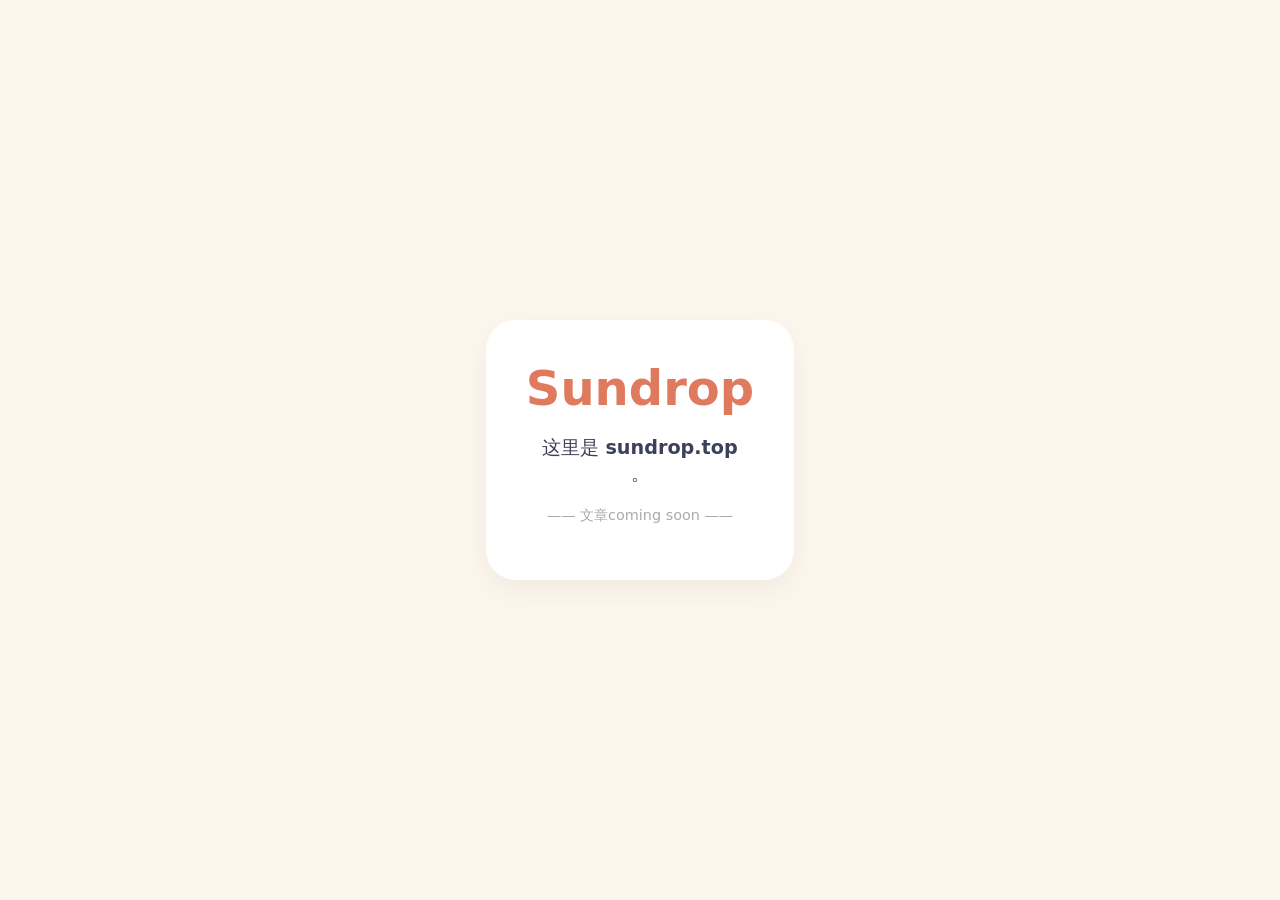
==== index.html @ 50a9a797 "Add files via upload" ====
<!DOCTYPE html>
<html>
<head>
    <meta charset="UTF-8">
    <title>Sundrop / </title>
    <style>
        body { background: #fdf6ed; font-family: system-ui; display: flex; justify-content: center; align-items: center; height: 100vh; margin: 0; }
        .card { text-align: center; padding: 40px; background: white; border-radius: 30px; box-shadow: 0 10px 30px rgba(0,0,0,0.05); }
        h1 { color: #e07a5f; font-size: 3rem; margin: 0; }
        p { color: #3d405b; font-size: 1.2rem; }
    </style>
</head>
<body>
    <div class="card">
        <h1>Sundrop</h1>
        <p>这里是 <strong>sundrop.top</strong><br>。</p>
        <p style="font-size:0.9rem; color:#aaa;">—— 文章coming soon ——</p>
    </div>
</body>
</html>
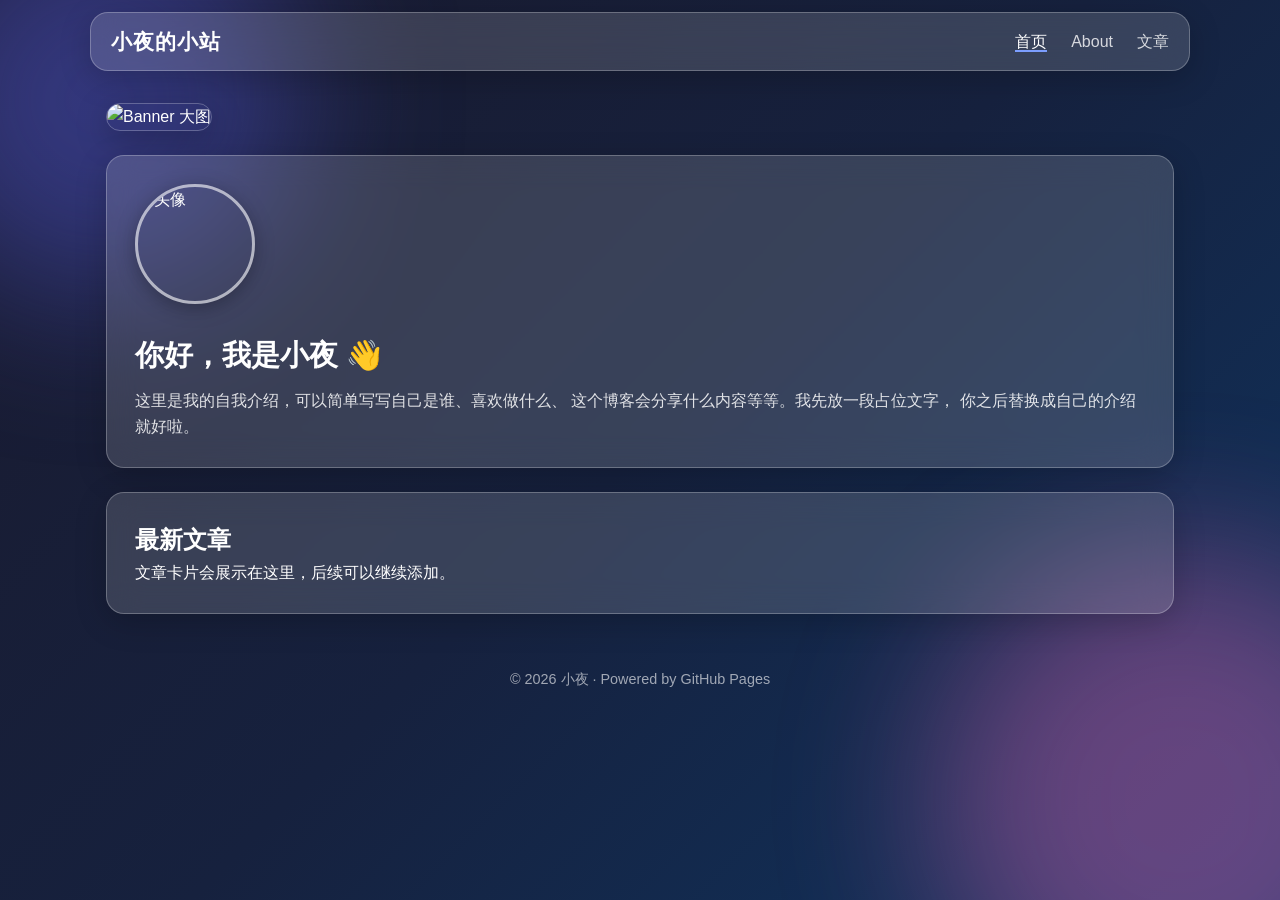
==== commit 35f9c6a5: "Rename html.index to index.html" ====
--- a/index.html
+++ b/index.html
@@ -1,20 +1,64 @@
 <!DOCTYPE html>
-<html>
+<html lang="zh-CN">
 <head>
-    <meta charset="UTF-8">
-    <title>Sundrop / </title>
-    <style>
-        body { background: #fdf6ed; font-family: system-ui; display: flex; justify-content: center; align-items: center; height: 100vh; margin: 0; }
-        .card { text-align: center; padding: 40px; background: white; border-radius: 30px; box-shadow: 0 10px 30px rgba(0,0,0,0.05); }
-        h1 { color: #e07a5f; font-size: 3rem; margin: 0; }
-        p { color: #3d405b; font-size: 1.2rem; }
-    </style>
+  <meta charset="UTF-8" />
+  <meta name="viewport" content="width=device-width, initial-scale=1.0" />
+  <title>小夜的博客</title>
+  <link rel="stylesheet" href="style.css" />
 </head>
 <body>
+
+  <!-- 背景装饰光斑（毛玻璃效果更明显） -->
+  <div class="bg-blob blob-1"></div>
+  <div class="bg-blob blob-2"></div>
+
+  <!-- 顶部导航栏 -->
+  <header class="navbar">
+    <nav class="nav-inner">
+      <a href="index.html" class="brand">小夜的小站</a>
+      <ul class="nav-links">
+        <li><a href="index.html" class="active">首页</a></li>
+        <li><a href="about.html">About</a></li>
+        <li><a href="posts.html">文章</a></li>
+      </ul>
+      <!-- 手机端汉堡菜单按钮 -->
+      <button class="menu-toggle" aria-label="菜单">☰</button>
+    </nav>
+  </header>
+
+  <!-- 首屏大图 Banner -->
+  <section class="hero">
+    <img src="images/banner.jpg" alt="Banner 大图" class="hero-img" />
+  </section>
+
+  <!-- 主内容区：卡片式 -->
+  <main class="container">
+    <!-- 个人信息卡片 -->
+    <div class="card profile-card">
+      <div class="avatar">
+        <img src="images/avatar.jpg" alt="头像" />
+      </div>
+      <div class="intro">
+        <h1>你好，我是小夜 👋</h1>
+        <p>
+          这里是我的自我介绍，可以简单写写自己是谁、喜欢做什么、
+          这个博客会分享什么内容等等。我先放一段占位文字，
+          你之后替换成自己的介绍就好啦。
+        </p>
+      </div>
+    </div>
+
+    <!-- 预留文章卡片区（之后可继续添加） -->
     <div class="card">
-        <h1>Sundrop</h1>
-        <p>这里是 <strong>sundrop.top</strong><br>。</p>
-        <p style="font-size:0.9rem; color:#aaa;">—— 文章coming soon ——</p>
+      <h2>最新文章</h2>
+      <p>文章卡片会展示在这里，后续可以继续添加。</p>
     </div>
+  </main>
+
+  <footer class="footer">
+    <p>© 2026 小夜 · Powered by GitHub Pages</p>
+  </footer>
+
+  <script src="script.js"></script>
 </body>
 </html>
--- a/style.css
+++ b/style.css
@@ -0,0 +1,225 @@
+/* ===== 全局重置与变量 ===== */
+* {
+  margin: 0;
+  padding: 0;
+  box-sizing: border-box;
+}
+
+:root {
+  --glass-bg: rgba(255, 255, 255, 0.15);
+  --glass-border: rgba(255, 255, 255, 0.25);
+  --text-color: #ffffff;
+  --accent: #7c9eff;
+  --radius: 18px;
+}
+
+body {
+  font-family: -apple-system, BlinkMacSystemFont, "Segoe UI", "PingFang SC",
+    "Microsoft YaHei", sans-serif;
+  color: var(--text-color);
+  background: linear-gradient(135deg, #1a1a2e 0%, #16213e 50%, #0f3460 100%);
+  min-height: 100vh;
+  line-height: 1.6;
+}
+
+/* ===== 背景光斑 ===== */
+.bg-blob {
+  position: fixed;
+  border-radius: 50%;
+  filter: blur(80px);
+  opacity: 0.5;
+  z-index: -1;
+}
+.blob-1 {
+  width: 400px;
+  height: 400px;
+  background: #4e54c8;
+  top: -100px;
+  left: -100px;
+}
+.blob-2 {
+  width: 500px;
+  height: 500px;
+  background: #ff6ec7;
+  bottom: -150px;
+  right: -150px;
+  opacity: 0.35;
+}
+
+/* ===== 顶部导航栏（毛玻璃） ===== */
+.navbar {
+  position: sticky;
+  top: 0;
+  z-index: 100;
+  padding: 12px 16px;
+}
+
+.nav-inner {
+  max-width: 1100px;
+  margin: 0 auto;
+  display: flex;
+  align-items: center;
+  justify-content: space-between;
+  background: var(--glass-bg);
+  backdrop-filter: blur(16px);
+  -webkit-backdrop-filter: blur(16px);
+  border: 1px solid var(--glass-border);
+  border-radius: var(--radius);
+  padding: 12px 20px;
+  box-shadow: 0 8px 32px rgba(0, 0, 0, 0.2);
+}
+
+.brand {
+  font-size: 1.3rem;
+  font-weight: 700;
+  color: var(--text-color);
+  text-decoration: none;
+  letter-spacing: 1px;
+}
+
+.nav-links {
+  list-style: none;
+  display: flex;
+  gap: 24px;
+}
+
+.nav-links a {
+  color: rgba(255, 255, 255, 0.8);
+  text-decoration: none;
+  font-size: 1rem;
+  transition: color 0.3s;
+}
+
+.nav-links a:hover,
+.nav-links a.active {
+  color: #fff;
+  border-bottom: 2px solid var(--accent);
+}
+
+/* 汉堡菜单按钮（手机端显示） */
+.menu-toggle {
+  display: none;
+  background: none;
+  border: none;
+  color: #fff;
+  font-size: 1.6rem;
+  cursor: pointer;
+}
+
+/* ===== 首屏大图 ===== */
+.hero {
+  max-width: 1100px;
+  margin: 20px auto 0;
+  padding: 0 16px;
+}
+
+.hero-img {
+  width: 100%;
+  height: 300px;
+  object-fit: cover;
+  border-radius: var(--radius);
+  border: 1px solid var(--glass-border);
+  box-shadow: 0 8px 32px rgba(0, 0, 0, 0.25);
+}
+
+/* ===== 主内容区 ===== */
+.container {
+  max-width: 1100px;
+  margin: 24px auto;
+  padding: 0 16px;
+}
+
+.card {
+  background: var(--glass-bg);
+  backdrop-filter: blur(16px);
+  -webkit-backdrop-filter: blur(16px);
+  border: 1px solid var(--glass-border);
+  border-radius: var(--radius);
+  padding: 28px;
+  margin-bottom: 24px;
+  box-shadow: 0 8px 32px rgba(0, 0, 0, 0.2);
+}
+
+/* 个人信息卡片 */
+.profile-card {
+  display: flex;
+  align-items: center;
+  gap: 28px;
+  flex-wrap: wrap;
+}
+
+.avatar {
+  flex-shrink: 0;
+  width: 120px;
+  height: 120px;
+  border-radius: 50%;
+  overflow: hidden;
+  border: 3px solid rgba(255, 255, 255, 0.6);
+  box-shadow: 0 4px 20px rgba(0, 0, 0, 0.3);
+}
+
+.avatar img {
+  width: 100%;
+  height: 100%;
+  object-fit: cover;
+}
+
+.intro h1 {
+  font-size: 1.8rem;
+  margin-bottom: 10px;
+}
+
+.intro p {
+  color: rgba(255, 255, 255, 0.85);
+}
+
+/* ===== 页脚 ===== */
+.footer {
+  text-align: center;
+  padding: 30px 16px;
+  color: rgba(255, 255, 255, 0.6);
+  font-size: 0.9rem;
+}
+
+/* ===== 响应式（手机适配） ===== */
+@media (max-width: 768px) {
+  .nav-links {
+    display: none; /* 默认隐藏 */
+    flex-direction: column;
+    position: absolute;
+    top: 70px;
+    right: 16px;
+    background: var(--glass-bg);
+    backdrop-filter: blur(16px);
+    border: 1px solid var(--glass-border);
+    border-radius: var(--radius);
+    padding: 16px;
+    gap: 14px;
+  }
+
+  .nav-links.open {
+    display: flex;
+  }
+
+  .menu-toggle {
+    display: block;
+  }
+
+  .hero-img {
+    height: 180px;
+  }
+
+  .profile-card {
+    flex-direction: column;
+    text-align: center;
+  }
+
+  .avatar {
+    width: 100px;
+    height: 100px;
+  }
+
+  .intro h1 {
+    font-size: 1.4rem;
+  }
+}
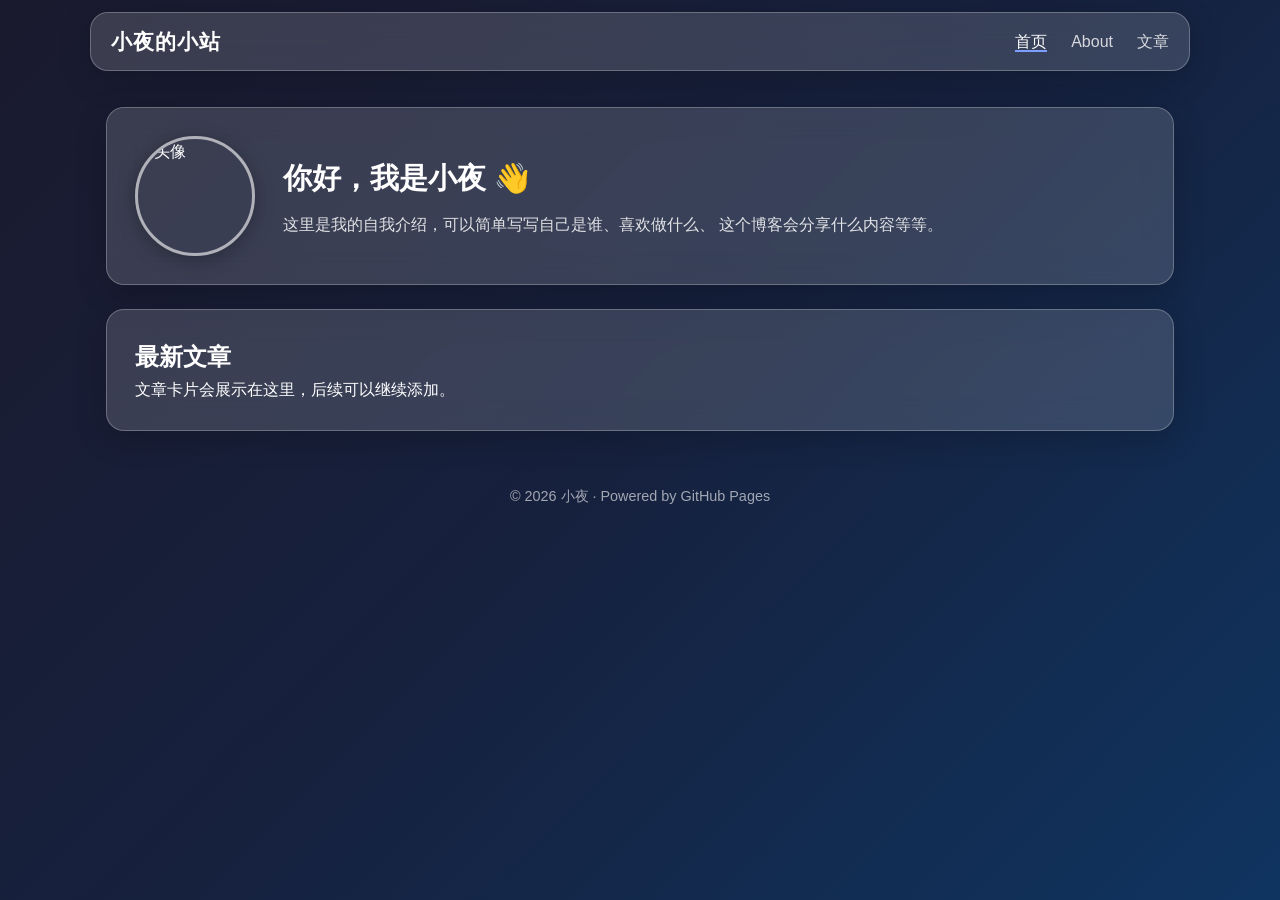
==== commit db42620f: "Refactor index.html structure and content Removed background blobs and hero section, added banner ba" ====
--- a/index.html
+++ b/index.html
@@ -8,11 +8,10 @@
 </head>
 <body>
 
-  <!-- 背景装饰光斑（毛玻璃效果更明显） -->
-  <div class="bg-blob blob-1"></div>
-  <div class="bg-blob blob-2"></div>
+  <!-- 背景大图 -->
+  <div class="banner-bg"></div>
 
-  <!-- 顶部导航栏 -->
+  <!-- 顶部导航栏（贴边长方形） -->
   <header class="navbar">
     <nav class="nav-inner">
       <a href="index.html" class="brand">小夜的小站</a>
@@ -21,43 +20,36 @@
         <li><a href="about.html">About</a></li>
         <li><a href="posts.html">文章</a></li>
       </ul>
-      <!-- 手机端汉堡菜单按钮 -->
       <button class="menu-toggle" aria-label="菜单">☰</button>
     </nav>
   </header>
 
-  <!-- 首屏大图 Banner -->
-  <section class="hero">
-    <img src="images/banner.jpg" alt="Banner 大图" class="hero-img" />
-  </section>
+  <!-- 灰色遮罩（跟随内容一起滚动） -->
+  <div class="content-wrap">
+    <main class="container">
+      <div class="card profile-card">
+        <div class="avatar">
+          <img src="images/avatar.jpg" alt="头像" />
+        </div>
+        <div class="intro">
+          <h1>你好，我是小夜 👋</h1>
+          <p>
+            这里是我的自我介绍，可以简单写写自己是谁、喜欢做什么、
+            这个博客会分享什么内容等等。
+          </p>
+        </div>
+      </div>
 
-  <!-- 主内容区：卡片式 -->
-  <main class="container">
-    <!-- 个人信息卡片 -->
-    <div class="card profile-card">
-      <div class="avatar">
-        <img src="images/avatar.jpg" alt="头像" />
+      <div class="card">
+        <h2>最新文章</h2>
+        <p>文章卡片会展示在这里，后续可以继续添加。</p>
       </div>
-      <div class="intro">
-        <h1>你好，我是小夜 👋</h1>
-        <p>
-          这里是我的自我介绍，可以简单写写自己是谁、喜欢做什么、
-          这个博客会分享什么内容等等。我先放一段占位文字，
-          你之后替换成自己的介绍就好啦。
-        </p>
-      </div>
-    </div>
+    </main>
 
-    <!-- 预留文章卡片区（之后可继续添加） -->
-    <div class="card">
-      <h2>最新文章</h2>
-      <p>文章卡片会展示在这里，后续可以继续添加。</p>
-    </div>
-  </main>
-
-  <footer class="footer">
-    <p>© 2026 小夜 · Powered by GitHub Pages</p>
-  </footer>
+    <footer class="footer">
+      <p>© 2026 小夜 · Powered by GitHub Pages</p>
+    </footer>
+  </div>
 
   <script src="script.js"></script>
 </body>
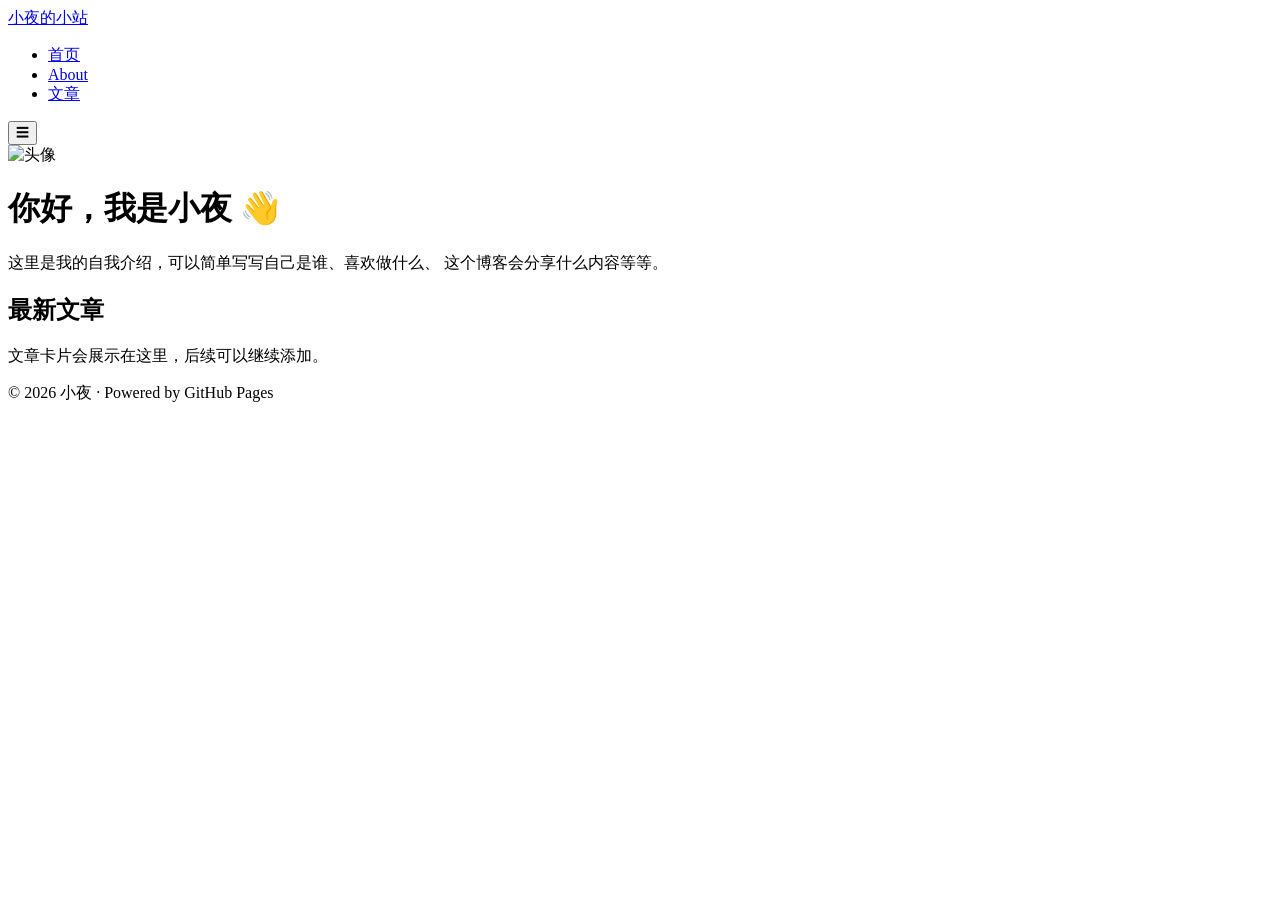
==== commit b3502aba: "Update index.html" ====
--- a/index.html
+++ b/index.html
@@ -8,7 +8,7 @@
 </head>
 <body>
 
-  <!-- 背景大图 -->
+  <!-- 背景大图（占上半屏） -->
   <div class="banner-bg"></div>
 
   <!-- 顶部导航栏（贴边长方形） -->
@@ -24,7 +24,7 @@
     </nav>
   </header>
 
-  <!-- 灰色遮罩（跟随内容一起滚动） -->
+  <!-- 灰色内容区（跟随滚动，盖住背景图） -->
   <div class="content-wrap">
     <main class="container">
       <div class="card profile-card">
--- a/style.css
+++ b/style.css
@@ -1,225 +1,56 @@
-/* ===== 全局重置与变量 ===== */
-* {
-  margin: 0;
-  padding: 0;
-  box-sizing: border-box;
-}
+<!DOCTYPE html>
+<html lang="zh-CN">
+<head>
+  <meta charset="UTF-8" />
+  <meta name="viewport" content="width=device-width, initial-scale=1.0" />
+  <title>小夜的博客</title>
+  <link rel="stylesheet" href="style.css" />
+</head>
+<body>
 
-:root {
-  --glass-bg: rgba(255, 255, 255, 0.15);
-  --glass-border: rgba(255, 255, 255, 0.25);
-  --text-color: #ffffff;
-  --accent: #7c9eff;
-  --radius: 18px;
-}
+  <!-- 背景大图（占上半屏） -->
+  <div class="banner-bg"></div>
 
-body {
-  font-family: -apple-system, BlinkMacSystemFont, "Segoe UI", "PingFang SC",
-    "Microsoft YaHei", sans-serif;
-  color: var(--text-color);
-  background: linear-gradient(135deg, #1a1a2e 0%, #16213e 50%, #0f3460 100%);
-  min-height: 100vh;
-  line-height: 1.6;
-}
+  <!-- 顶部导航栏（贴边长方形） -->
+  <header class="navbar">
+    <nav class="nav-inner">
+      <a href="index.html" class="brand">小夜的小站</a>
+      <ul class="nav-links">
+        <li><a href="index.html" class="active">首页</a></li>
+        <li><a href="about.html">About</a></li>
+        <li><a href="posts.html">文章</a></li>
+      </ul>
+      <button class="menu-toggle" aria-label="菜单">☰</button>
+    </nav>
+  </header>
 
-/* ===== 背景光斑 ===== */
-.bg-blob {
-  position: fixed;
-  border-radius: 50%;
-  filter: blur(80px);
-  opacity: 0.5;
-  z-index: -1;
-}
-.blob-1 {
-  width: 400px;
-  height: 400px;
-  background: #4e54c8;
-  top: -100px;
-  left: -100px;
-}
-.blob-2 {
-  width: 500px;
-  height: 500px;
-  background: #ff6ec7;
-  bottom: -150px;
-  right: -150px;
-  opacity: 0.35;
-}
+  <!-- 灰色内容区（跟随滚动，盖住背景图） -->
+  <div class="content-wrap">
+    <main class="container">
+      <div class="card profile-card">
+        <div class="avatar">
+          <img src="images/avatar.jpg" alt="头像" />
+        </div>
+        <div class="intro">
+          <h1>你好，我是小夜 👋</h1>
+          <p>
+            这里是我的自我介绍，可以简单写写自己是谁、喜欢做什么、
+            这个博客会分享什么内容等等。
+          </p>
+        </div>
+      </div>
 
-/* ===== 顶部导航栏（毛玻璃） ===== */
-.navbar {
-  position: sticky;
-  top: 0;
-  z-index: 100;
-  padding: 12px 16px;
-}
+      <div class="card">
+        <h2>最新文章</h2>
+        <p>文章卡片会展示在这里，后续可以继续添加。</p>
+      </div>
+    </main>
 
-.nav-inner {
-  max-width: 1100px;
-  margin: 0 auto;
-  display: flex;
-  align-items: center;
-  justify-content: space-between;
-  background: var(--glass-bg);
-  backdrop-filter: blur(16px);
-  -webkit-backdrop-filter: blur(16px);
-  border: 1px solid var(--glass-border);
-  border-radius: var(--radius);
-  padding: 12px 20px;
-  box-shadow: 0 8px 32px rgba(0, 0, 0, 0.2);
-}
+    <footer class="footer">
+      <p>© 2026 小夜 · Powered by GitHub Pages</p>
+    </footer>
+  </div>
 
-.brand {
-  font-size: 1.3rem;
-  font-weight: 700;
-  color: var(--text-color);
-  text-decoration: none;
-  letter-spacing: 1px;
-}
-
-.nav-links {
-  list-style: none;
-  display: flex;
-  gap: 24px;
-}
-
-.nav-links a {
-  color: rgba(255, 255, 255, 0.8);
-  text-decoration: none;
-  font-size: 1rem;
-  transition: color 0.3s;
-}
-
-.nav-links a:hover,
-.nav-links a.active {
-  color: #fff;
-  border-bottom: 2px solid var(--accent);
-}
-
-/* 汉堡菜单按钮（手机端显示） */
-.menu-toggle {
-  display: none;
-  background: none;
-  border: none;
-  color: #fff;
-  font-size: 1.6rem;
-  cursor: pointer;
-}
-
-/* ===== 首屏大图 ===== */
-.hero {
-  max-width: 1100px;
-  margin: 20px auto 0;
-  padding: 0 16px;
-}
-
-.hero-img {
-  width: 100%;
-  height: 300px;
-  object-fit: cover;
-  border-radius: var(--radius);
-  border: 1px solid var(--glass-border);
-  box-shadow: 0 8px 32px rgba(0, 0, 0, 0.25);
-}
-
-/* ===== 主内容区 ===== */
-.container {
-  max-width: 1100px;
-  margin: 24px auto;
-  padding: 0 16px;
-}
-
-.card {
-  background: var(--glass-bg);
-  backdrop-filter: blur(16px);
-  -webkit-backdrop-filter: blur(16px);
-  border: 1px solid var(--glass-border);
-  border-radius: var(--radius);
-  padding: 28px;
-  margin-bottom: 24px;
-  box-shadow: 0 8px 32px rgba(0, 0, 0, 0.2);
-}
-
-/* 个人信息卡片 */
-.profile-card {
-  display: flex;
-  align-items: center;
-  gap: 28px;
-  flex-wrap: wrap;
-}
-
-.avatar {
-  flex-shrink: 0;
-  width: 120px;
-  height: 120px;
-  border-radius: 50%;
-  overflow: hidden;
-  border: 3px solid rgba(255, 255, 255, 0.6);
-  box-shadow: 0 4px 20px rgba(0, 0, 0, 0.3);
-}
-
-.avatar img {
-  width: 100%;
-  height: 100%;
-  object-fit: cover;
-}
-
-.intro h1 {
-  font-size: 1.8rem;
-  margin-bottom: 10px;
-}
-
-.intro p {
-  color: rgba(255, 255, 255, 0.85);
-}
-
-/* ===== 页脚 ===== */
-.footer {
-  text-align: center;
-  padding: 30px 16px;
-  color: rgba(255, 255, 255, 0.6);
-  font-size: 0.9rem;
-}
-
-/* ===== 响应式（手机适配） ===== */
-@media (max-width: 768px) {
-  .nav-links {
-    display: none; /* 默认隐藏 */
-    flex-direction: column;
-    position: absolute;
-    top: 70px;
-    right: 16px;
-    background: var(--glass-bg);
-    backdrop-filter: blur(16px);
-    border: 1px solid var(--glass-border);
-    border-radius: var(--radius);
-    padding: 16px;
-    gap: 14px;
-  }
-
-  .nav-links.open {
-    display: flex;
-  }
-
-  .menu-toggle {
-    display: block;
-  }
-
-  .hero-img {
-    height: 180px;
-  }
-
-  .profile-card {
-    flex-direction: column;
-    text-align: center;
-  }
-
-  .avatar {
-    width: 100px;
-    height: 100px;
-  }
-
-  .intro h1 {
-    font-size: 1.4rem;
-  }
-}
+  <script src="script.js"></script>
+</body>
+</html>
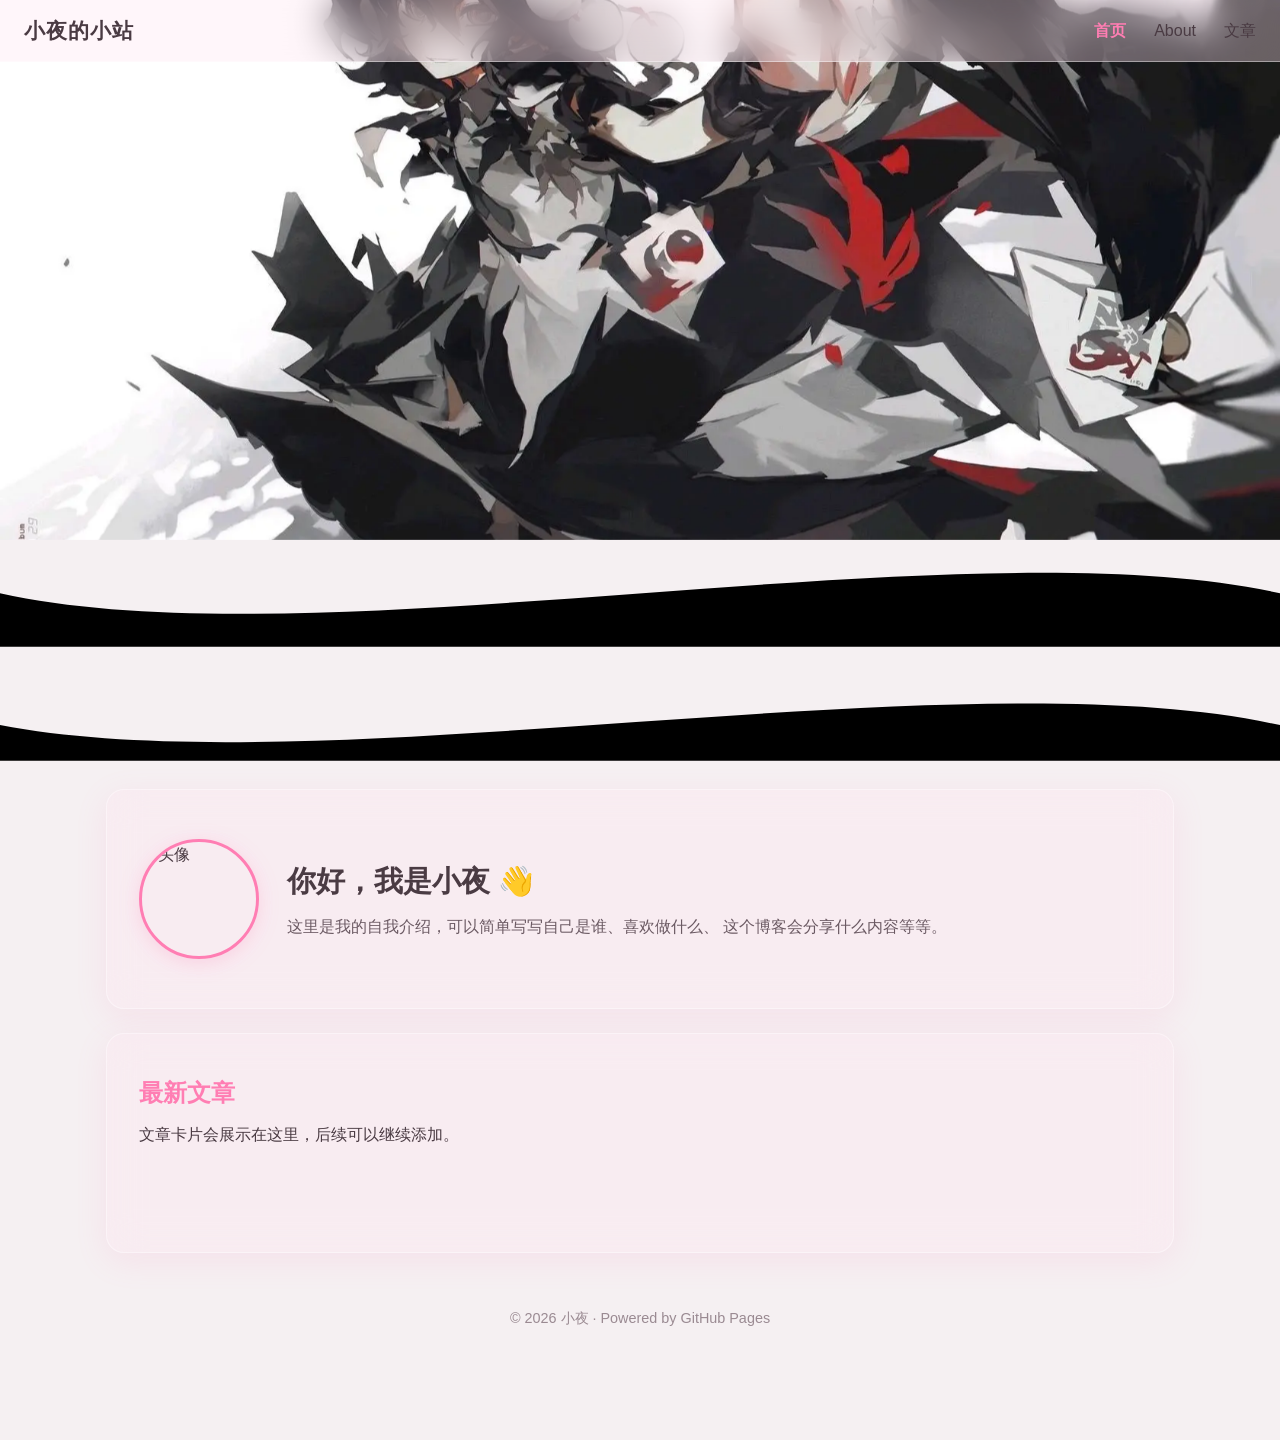
==== commit 55a4789c: "Update comments for clarity and add wave decoration" ====
--- a/index.html
+++ b/index.html
@@ -8,7 +8,7 @@
 </head>
 <body>
 
-  <!-- 背景大图（占上半屏） -->
+  <!-- 背景大图（占 60% 屏，固定） -->
   <div class="banner-bg"></div>
 
   <!-- 顶部导航栏（贴边长方形） -->
@@ -24,8 +24,18 @@
     </nav>
   </header>
 
-  <!-- 灰色内容区（跟随滚动，盖住背景图） -->
+  <!-- 灰色内容区（波浪顶部，跟随滚动） -->
   <div class="content-wrap">
+    <!-- 波浪形顶部装饰 -->
+    <div class="wave-wrap" aria-hidden="true">
+      <svg class="wave wave-back" viewBox="0 0 1440 120" preserveAspectRatio="none">
+        <path d="M0,60 C360,140 1080,-20 1440,60 L1440,120 L0,120 Z" />
+      </svg>
+      <svg class="wave wave-front" viewBox="0 0 1440 120" preserveAspectRatio="none">
+        <path d="M0,80 C360,150 1080,0 1440,80 L1440,120 L0,120 Z" />
+      </svg>
+    </div>
+
     <main class="container">
       <div class="card profile-card">
         <div class="avatar">
--- a/style.css
+++ b/style.css
@@ -1,56 +1,225 @@
-<!DOCTYPE html>
-<html lang="zh-CN">
-<head>
-  <meta charset="UTF-8" />
-  <meta name="viewport" content="width=device-width, initial-scale=1.0" />
-  <title>小夜的博客</title>
-  <link rel="stylesheet" href="style.css" />
-</head>
-<body>
-
-  <!-- 背景大图（占上半屏） -->
-  <div class="banner-bg"></div>
-
-  <!-- 顶部导航栏（贴边长方形） -->
-  <header class="navbar">
-    <nav class="nav-inner">
-      <a href="index.html" class="brand">小夜的小站</a>
-      <ul class="nav-links">
-        <li><a href="index.html" class="active">首页</a></li>
-        <li><a href="about.html">About</a></li>
-        <li><a href="posts.html">文章</a></li>
-      </ul>
-      <button class="menu-toggle" aria-label="菜单">☰</button>
-    </nav>
-  </header>
-
-  <!-- 灰色内容区（跟随滚动，盖住背景图） -->
-  <div class="content-wrap">
-    <main class="container">
-      <div class="card profile-card">
-        <div class="avatar">
-          <img src="images/avatar.jpg" alt="头像" />
-        </div>
-        <div class="intro">
-          <h1>你好，我是小夜 👋</h1>
-          <p>
-            这里是我的自我介绍，可以简单写写自己是谁、喜欢做什么、
-            这个博客会分享什么内容等等。
-          </p>
-        </div>
-      </div>
-
-      <div class="card">
-        <h2>最新文章</h2>
-        <p>文章卡片会展示在这里，后续可以继续添加。</p>
-      </div>
-    </main>
-
-    <footer class="footer">
-      <p>© 2026 小夜 · Powered by GitHub Pages</p>
-    </footer>
-  </div>
-
-  <script src="script.js"></script>
-</body>
-</html>
+/* ===== 全局重置与变量 ===== */
+* {
+  margin: 0;
+  padding: 0;
+  box-sizing: border-box;
+}
+
+:root {
+  --pink: #ff9ec7;
+  --pink-light: #ffc2dd;
+  --pink-soft: #ffe4f0;
+  --accent: #ff7eb3;
+  --glass-bg: rgba(255, 228, 240, 0.35); /* 偏淡粉色毛玻璃 */
+  --glass-border: rgba(255, 255, 255, 0.4);
+  --text-color: #4a3b43;
+  --radius: 18px;
+  --gray-bg: #f5f0f2;
+}
+
+html, body {
+  height: 100%;
+}
+
+body {
+  font-family: -apple-system, BlinkMacSystemFont, "Segoe UI", "PingFang SC",
+    "Microsoft YaHei", sans-serif;
+  color: var(--text-color);
+  background: var(--gray-bg);
+  line-height: 1.6;
+}
+
+/* ===== 背景大图（占 60% 屏，固定） ===== */
+.banner-bg {
+  position: fixed;
+  top: 0;
+  left: 0;
+  width: 100%;
+  height: 60vh; /* 改为 60% */
+  background: url("image/banner.webp") center / cover no-repeat; /* 路径改为 image/banner.webp */
+  z-index: -1;
+}
+
+/* ===== 顶部导航栏（贴边，毛玻璃） ===== */
+.navbar {
+  position: fixed;
+  top: 0;
+  left: 0;
+  width: 100%;
+  z-index: 100;
+}
+
+.nav-inner {
+  width: 100%;
+  display: flex;
+  align-items: center;
+  justify-content: space-between;
+  background: var(--glass-bg);
+  backdrop-filter: blur(18px);
+  -webkit-backdrop-filter: blur(18px);
+  border-bottom: 1px solid var(--glass-border);
+  padding: 14px 24px;
+}
+
+.brand {
+  font-size: 1.3rem;
+  font-weight: 700;
+  color: var(--text-color);
+  text-decoration: none;
+  letter-spacing: 1px;
+}
+
+.nav-links {
+  list-style: none;
+  display: flex;
+  gap: 28px;
+}
+
+.nav-links a {
+  color: var(--text-color);
+  text-decoration: none;
+  font-size: 1rem;
+  transition: color 0.3s;
+}
+
+.nav-links a:hover,
+.nav-links a.active {
+  color: var(--accent);
+  font-weight: 600;
+}
+
+.menu-toggle {
+  display: none;
+  background: none;
+  border: none;
+  color: var(--text-color);
+  font-size: 1.6rem;
+  cursor: pointer;
+}
+
+/* ===== 内容区（灰色，从 60% 处开始） ===== */
+.content-wrap {
+  position: relative;
+  margin-top: 60vh; /* 与背景图高度一致 */
+  background: var(--gray-bg);
+  z-index: 1;
+  min-height: 100vh;
+}
+
+.container {
+  max-width: 1100px;
+  margin: 0 auto;
+  padding: 20px 16px 0; /* 顶部间距调小，让灰色区域顶部更贴近第一个卡片 */
+}
+
+.card {
+  background: var(--glass-bg);
+  backdrop-filter: blur(18px);
+  -webkit-backdrop-filter: blur(18px);
+  border: 1px solid var(--glass-border);
+  border-radius: var(--radius);
+  padding: 40px 32px; /* 卡片加高（内边距增大） */
+  margin-bottom: 24px;
+  box-shadow: 0 8px 32px rgba(255, 126, 179, 0.12);
+  min-height: 220px; /* 卡片更高一些 */
+}
+
+/* 个人信息卡片 */
+.profile-card {
+  display: flex;
+  align-items: center;
+  gap: 28px;
+  flex-wrap: wrap;
+}
+
+.avatar {
+  flex-shrink: 0;
+  width: 120px;
+  height: 120px;
+  border-radius: 50%;
+  overflow: hidden;
+  border: 3px solid var(--accent);
+  box-shadow: 0 4px 20px rgba(255, 126, 179, 0.25);
+}
+
+.avatar img {
+  width: 100%;
+  height: 100%;
+  object-fit: cover;
+}
+
+.intro h1 {
+  font-size: 1.8rem;
+  margin-bottom: 10px;
+}
+
+.intro p {
+  color: #6b5a63;
+}
+
+.card h2 {
+  color: var(--accent);
+  margin-bottom: 10px;
+}
+
+.footer {
+  text-align: center;
+  padding: 30px 16px;
+  color: #9a8a92;
+  font-size: 0.9rem;
+}
+
+/* ===== 响应式（手机适配） ===== */
+@media (max-width: 768px) {
+  .banner-bg {
+    height: 60vh; /* 手机端也保持 60% */
+  }
+
+  .content-wrap {
+    margin-top: 60vh;
+  }
+
+  .container {
+    padding: 16px 12px 0;
+  }
+
+  .card {
+    padding: 28px 20px;
+    min-height: 180px;
+  }
+
+  .nav-links {
+    display: none;
+    flex-direction: column;
+    position: absolute;
+    top: 60px;
+    right: 0;
+    background: rgba(255, 228, 240, 0.95);
+    backdrop-filter: blur(18px);
+    padding: 16px;
+    gap: 14px;
+    border-bottom-left-radius: 12px;
+  }
+
+  .nav-links.open {
+    display: flex;
+  }
+
+  .menu-toggle {
+    display: block;
+  }
+
+  .profile-card {
+    flex-direction: column;
+    text-align: center;
+  }
+
+  .avatar {
+    width: 100px;
+    height: 100px;
+  }
+
+  .intro h1 {
+    font-size: 1.4rem;
+  }
+}
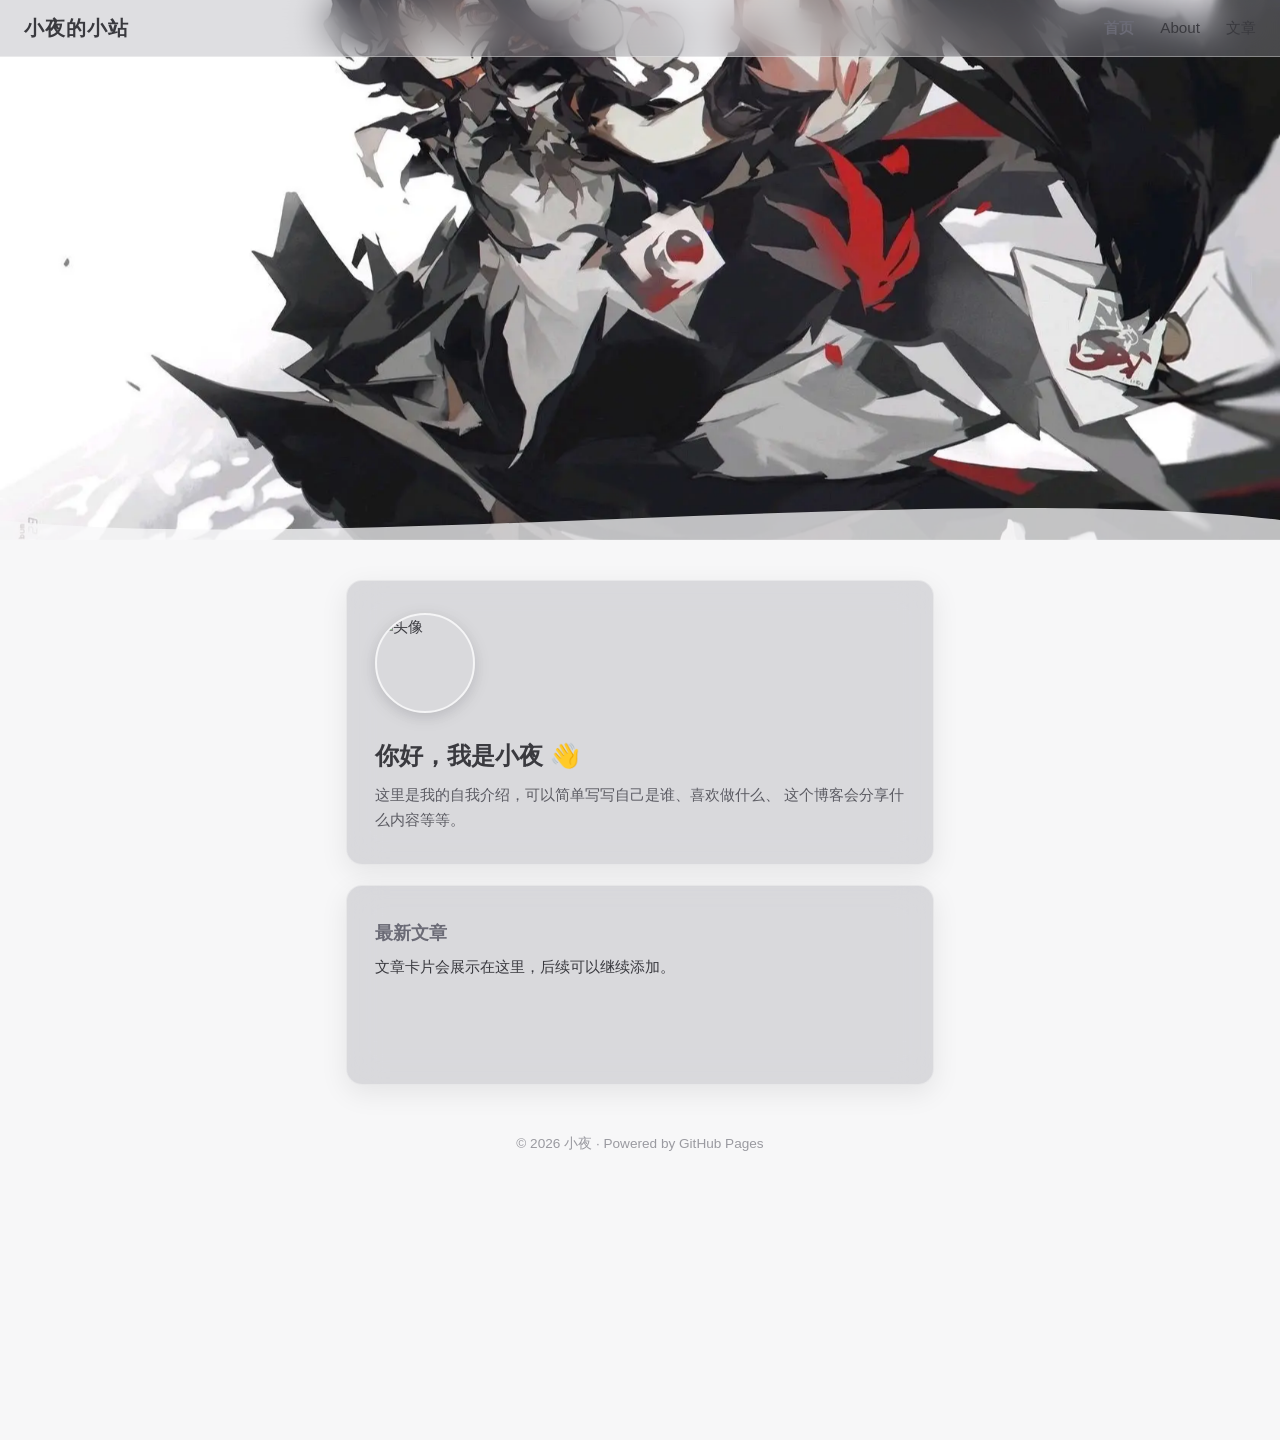
==== commit e1da97f0: "Modify content-wrap class and remove wave-back SVG Updated content-wrap div to include has-banner cl" ====
--- a/index.html
+++ b/index.html
@@ -25,12 +25,9 @@
   </header>
 
   <!-- 灰色内容区（波浪顶部，跟随滚动） -->
-  <div class="content-wrap">
+  <div class="content-wrap has-banner">
     <!-- 波浪形顶部装饰 -->
     <div class="wave-wrap" aria-hidden="true">
-      <svg class="wave wave-back" viewBox="0 0 1440 120" preserveAspectRatio="none">
-        <path d="M0,60 C360,140 1080,-20 1440,60 L1440,120 L0,120 Z" />
-      </svg>
       <svg class="wave wave-front" viewBox="0 0 1440 120" preserveAspectRatio="none">
         <path d="M0,80 C360,150 1080,0 1440,80 L1440,120 L0,120 Z" />
       </svg>
--- a/style.css
+++ b/style.css
@@ -6,15 +6,14 @@
 }
 
 :root {
-  --pink: #ff9ec7;
-  --pink-light: #ffc2dd;
-  --pink-soft: #ffe4f0;
-  --accent: #ff7eb3;
-  --glass-bg: rgba(255, 228, 240, 0.35); /* 偏淡粉色毛玻璃 */
-  --glass-border: rgba(255, 255, 255, 0.4);
-  --text-color: #4a3b43;
-  --radius: 18px;
-  --gray-bg: #f5f0f2;
+  --glass-bg: rgba(160, 160, 170, 0.35); /* 毛玻璃调灰一点 */
+  --glass-border: rgba(255, 255, 255, 0.35);
+  --text-color: #3a3a3f;
+  --accent: #6b6b76;
+  --radius: 16px;
+  --gray-bg: #f7f7f8; /* 灰色区域调白一点 */
+  --wave-1: #f7f7f8;   /* 波浪后层（较淡） */
+  --wave-2: #f7f7f8;   /* 波浪前层 */
 }
 
 html, body {
@@ -27,6 +26,7 @@
   color: var(--text-color);
   background: var(--gray-bg);
   line-height: 1.6;
+  font-size: 15px; /* 整体字号调小 */
 }
 
 /* ===== 背景大图（占 60% 屏，固定） ===== */
@@ -35,12 +35,12 @@
   top: 0;
   left: 0;
   width: 100%;
-  height: 60vh; /* 改为 60% */
-  background: url("image/banner.webp") center / cover no-repeat; /* 路径改为 image/banner.webp */
+  height: 60vh;
+  background: url("image/banner.webp") center / cover no-repeat;
   z-index: -1;
 }
 
-/* ===== 顶部导航栏（贴边，毛玻璃） ===== */
+/* ===== 顶部导航栏（贴边，毛玻璃灰色） ===== */
 .navbar {
   position: fixed;
   top: 0;
@@ -58,11 +58,11 @@
   backdrop-filter: blur(18px);
   -webkit-backdrop-filter: blur(18px);
   border-bottom: 1px solid var(--glass-border);
-  padding: 14px 24px;
+  padding: 12px 24px;
 }
 
 .brand {
-  font-size: 1.3rem;
+  font-size: 1.25rem;
   font-weight: 700;
   color: var(--text-color);
   text-decoration: none;
@@ -72,13 +72,13 @@
 .nav-links {
   list-style: none;
   display: flex;
-  gap: 28px;
+  gap: 26px;
 }
 
 .nav-links a {
   color: var(--text-color);
   text-decoration: none;
-  font-size: 1rem;
+  font-size: 0.95rem;
   transition: color 0.3s;
 }
 
@@ -93,23 +93,50 @@
   background: none;
   border: none;
   color: var(--text-color);
-  font-size: 1.6rem;
+  font-size: 1.5rem;
   cursor: pointer;
 }
 
-/* ===== 内容区（灰色，从 60% 处开始） ===== */
+/* ===== 内容区（从 60% 处开始） ===== */
 .content-wrap {
   position: relative;
-  margin-top: 60vh; /* 与背景图高度一致 */
+  margin-top: 60vh;
   background: var(--gray-bg);
   z-index: 1;
   min-height: 100vh;
 }
 
+/* 波浪顶部装饰 */
+.wave-wrap {
+  position: absolute;
+  top: -60px; /* 向上探出，覆盖在背景图上形成波浪边界 */
+  left: 0;
+  width: 100%;
+  height: 60px;
+  pointer-events: none;
+}
+
+.wave {
+  position: absolute;
+  left: 0;
+  width: 100%;
+  height: 60px;
+}
+
+.wave-back {
+  fill: var(--wave-1);
+}
+
+.wave-front {
+  fill: var(--wave-2);
+  opacity: 0.75;
+}
+
+/* 内容容器（窄卡片，居中） */
 .container {
-  max-width: 1100px;
+  max-width: 620px; /* 中间半个屏幕左右的宽度 */
   margin: 0 auto;
-  padding: 20px 16px 0; /* 顶部间距调小，让灰色区域顶部更贴近第一个卡片 */
+  padding: 40px 16px 0;
 }
 
 .card {
@@ -118,28 +145,28 @@
   -webkit-backdrop-filter: blur(18px);
   border: 1px solid var(--glass-border);
   border-radius: var(--radius);
-  padding: 40px 32px; /* 卡片加高（内边距增大） */
-  margin-bottom: 24px;
-  box-shadow: 0 8px 32px rgba(255, 126, 179, 0.12);
-  min-height: 220px; /* 卡片更高一些 */
+  padding: 32px 28px;
+  margin-bottom: 20px;
+  box-shadow: 0 8px 28px rgba(0, 0, 0, 0.08);
+  min-height: 200px;
 }
 
 /* 个人信息卡片 */
 .profile-card {
   display: flex;
   align-items: center;
-  gap: 28px;
+  gap: 24px;
   flex-wrap: wrap;
 }
 
 .avatar {
   flex-shrink: 0;
-  width: 120px;
-  height: 120px;
+  width: 100px;
+  height: 100px;
   border-radius: 50%;
   overflow: hidden;
-  border: 3px solid var(--accent);
-  box-shadow: 0 4px 20px rgba(255, 126, 179, 0.25);
+  border: 2px solid rgba(255, 255, 255, 0.7);
+  box-shadow: 0 4px 16px rgba(0, 0, 0, 0.15);
 }
 
 .avatar img {
@@ -149,30 +176,36 @@
 }
 
 .intro h1 {
-  font-size: 1.8rem;
-  margin-bottom: 10px;
+  font-size: 1.5rem;
+  margin-bottom: 8px;
 }
 
 .intro p {
-  color: #6b5a63;
+  color: #5c5c63;
+  font-size: 0.95rem;
 }
 
 .card h2 {
   color: var(--accent);
-  margin-bottom: 10px;
+  margin-bottom: 8px;
+  font-size: 1.15rem;
+}
+
+.card p {
+  font-size: 0.95rem;
 }
 
 .footer {
   text-align: center;
-  padding: 30px 16px;
-  color: #9a8a92;
-  font-size: 0.9rem;
+  padding: 28px 16px;
+  color: #9a9aa0;
+  font-size: 0.85rem;
 }
 
 /* ===== 响应式（手机适配） ===== */
 @media (max-width: 768px) {
   .banner-bg {
-    height: 60vh; /* 手机端也保持 60% */
+    height: 60vh;
   }
 
   .content-wrap {
@@ -180,21 +213,22 @@
   }
 
   .container {
-    padding: 16px 12px 0;
+    max-width: 100%;
+    padding: 30px 14px 0;
   }
 
   .card {
-    padding: 28px 20px;
-    min-height: 180px;
+    padding: 24px 18px;
+    min-height: 170px;
   }
 
   .nav-links {
     display: none;
     flex-direction: column;
     position: absolute;
-    top: 60px;
+    top: 58px;
     right: 0;
-    background: rgba(255, 228, 240, 0.95);
+    background: rgba(240, 240, 242, 0.95);
     backdrop-filter: blur(18px);
     padding: 16px;
     gap: 14px;
@@ -215,11 +249,128 @@
   }
 
   .avatar {
-    width: 100px;
-    height: 100px;
+    width: 88px;
+    height: 88px;
   }
 
   .intro h1 {
+    font-size: 1.25rem;
+  }
+}
+
+/* ===== 文章列表页样式 ===== */
+.page-title {
+  font-size: 1.8rem;
+  margin-bottom: 24px;
+  color: var(--text-color);
+}
+
+.post-item {
+  display: block;
+  background: var(--glass-bg);
+  backdrop-filter: blur(18px);
+  -webkit-backdrop-filter: blur(18px);
+  border: 1px solid var(--glass-border);
+  border-radius: var(--radius);
+  padding: 24px 26px;
+  margin-bottom: 16px;
+  text-decoration: none;
+  color: var(--text-color);
+  box-shadow: 0 6px 24px rgba(0, 0, 0, 0.06);
+  transition: transform 0.2s, box-shadow 0.2s;
+}
+
+.post-item:hover {
+  transform: translateY(-3px);
+  box-shadow: 0 10px 32px rgba(0, 0, 0, 0.12);
+}
+
+.post-title {
+  font-size: 1.2rem;
+  margin-bottom: 6px;
+  color: var(--text-color);
+}
+
+.post-date {
+  font-size: 0.85rem;
+  color: #9a9aa0;
+  display: block;
+  margin-bottom: 8px;
+}
+
+.post-excerpt {
+  font-size: 0.95rem;
+  color: #5c5c63;
+}
+
+/* ===== 文章详情页样式 ===== */
+.article {
+  background: var(--glass-bg);
+  backdrop-filter: blur(18px);
+  -webkit-backdrop-filter: blur(18px);
+  border: 1px solid var(--glass-border);
+  border-radius: var(--radius);
+  padding: 40px 36px;
+  margin-top: 32px;
+  box-shadow: 0 8px 28px rgba(0, 0, 0, 0.08);
+}
+
+.article-title {
+  font-size: 1.7rem;
+  margin-bottom: 10px;
+}
+
+.article-meta {
+  color: #9a9aa0;
+  font-size: 0.9rem;
+  margin-bottom: 24px;
+  padding-bottom: 16px;
+  border-bottom: 1px solid var(--glass-border);
+}
+
+.article-body {
+  font-size: 1rem;
+  line-height: 1.8;
+}
+
+.article-body p {
+  margin-bottom: 16px;
+}
+
+.article-body h2 {
+  font-size: 1.3rem;
+  margin: 24px 0 12px;
+  color: var(--accent);
+}
+
+.back-link {
+  display: inline-block;
+  margin-top: 24px;
+  color: var(--accent);
+  text-decoration: none;
+  font-size: 0.95rem;
+}
+
+.back-link:hover {
+  text-decoration: underline;
+}
+
+/* 手机端适配 */
+@media (max-width: 768px) {
+  .page-title {
+    font-size: 1.5rem;
+  }
+
+  .post-item {
+    padding: 20px 18px;
+  }
+
+  .article {
+    padding: 24px 20px;
+    margin-top: 20px;
+  }
+
+  .article-title {
     font-size: 1.4rem;
   }
 }
